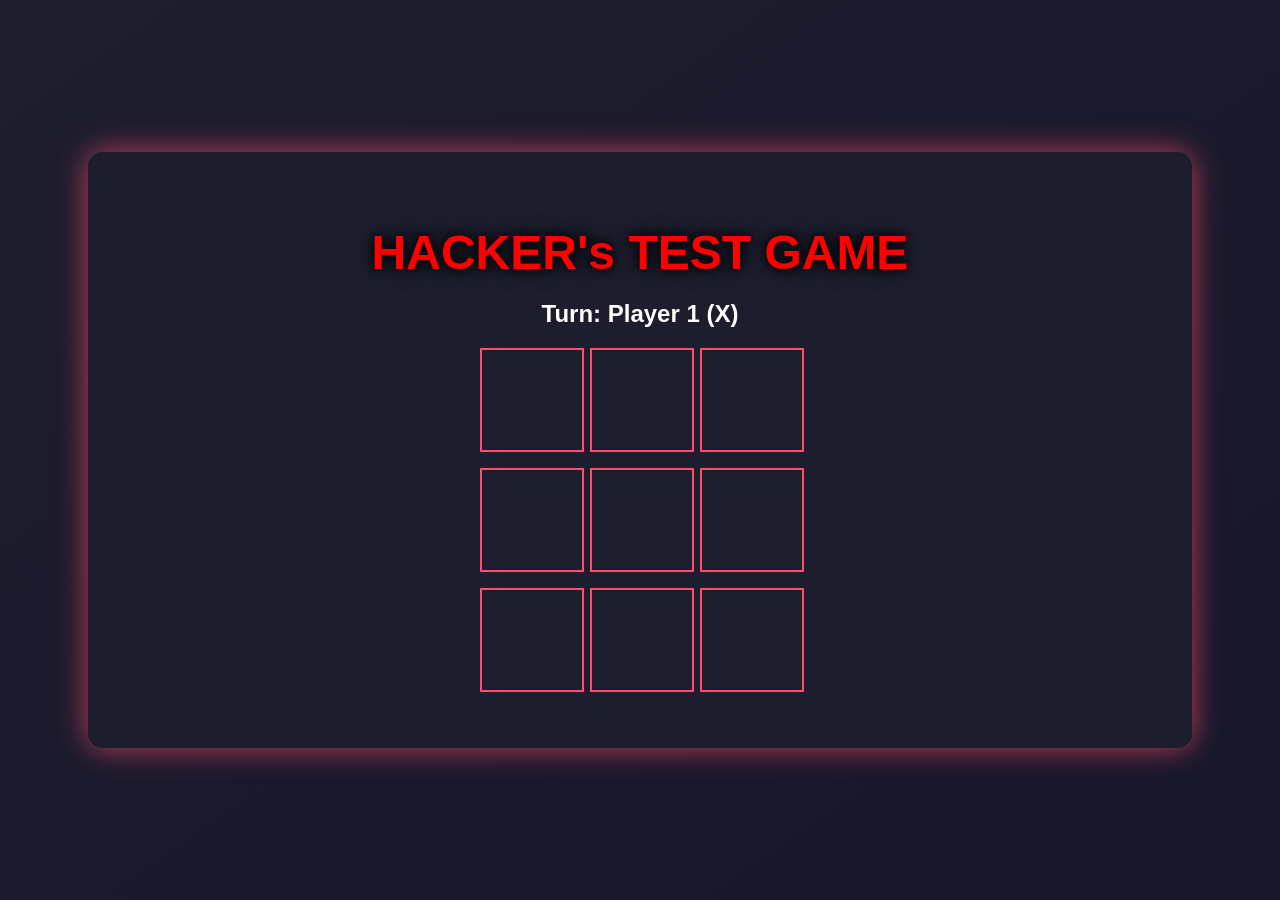
==== game.html @ be31e4d2 "Update game.html" ====
<!DOCTYPE html>
<html lang="en">
<head>
  <meta charset="UTF-8">
  <meta name="viewport" content="width=device-width, initial-scale=1.0">
  <title>HACKER's TEST GAME</title>
  <link rel="stylesheet" href="styles.css">
</head>
<body>
  <div class="container">
    <h1 id="game-title">HACKER's TEST GAME</h1>
    <h2 id="turn-indicator"></h2>

    <!-- Game Board -->
    <div id="game-board">
      <div class="cell" data-index="0" onclick="handleCellClick(0)"></div>
      <div class="cell" data-index="1" onclick="handleCellClick(1)"></div>
      <div class="cell" data-index="2" onclick="handleCellClick(2)"></div>
      <div class="cell" data-index="3" onclick="handleCellClick(3)"></div>
      <div class="cell" data-index="4" onclick="handleCellClick(4)"></div>
      <div class="cell" data-index="5" onclick="handleCellClick(5)"></div>
      <div class="cell" data-index="6" onclick="handleCellClick(6)"></div>
      <div class="cell" data-index="7" onclick="handleCellClick(7)"></div>
      <div class="cell" data-index="8" onclick="handleCellClick(8)"></div>
    </div>

    <!-- Game Status -->
    <p id="game-status"></p>

    <!-- Win Status Container -->
    <div id="win-container">
      <p id="winner-message"></p>
      <button onclick="restartGame()">Restart Game</button>
      <button onclick="goToMainMenu()">Go to Main Menu</button>
    </div>

<!-- JavaScript -->
  <script>
    const board = Array(9).fill(null);
    let currentPlayer = 'X';
    let gameActive = true;
    let computerThinking = false; // Prevent input during computer's turn
  
    const turnIndicator = document.getElementById('turn-indicator');
    const gameStatus = document.getElementById('game-status');
    const cells = document.querySelectorAll('.cell');
    const winContainer = document.getElementById('win-container');
    const winnerMessage = document.getElementById('winner-message');
  
    const winningCombinations = [
      [0, 1, 2],
      [3, 4, 5],
      [6, 7, 8],
      [0, 3, 6],
      [1, 4, 7],
      [2, 5, 8],
      [0, 4, 8],
      [2, 4, 6],
    ];
  
    let player1Name = localStorage.getItem('player1') || 'Player 1';
    let player2Name = localStorage.getItem('player2') || 'Player 2';
    const gameMode = localStorage.getItem('gameMode') || 'player'; // Default to 'player'
  
    function setGameInfo() {
      turnIndicator.textContent = `Turn: ${player1Name} (X)`;
    }
  
    function handleCellClick(index) {
      if (!gameActive || computerThinking || board[index]) return;
  
      // Player or computer makes a move
      board[index] = currentPlayer;
      cells[index].textContent = currentPlayer;
      cells[index].classList.add(currentPlayer === 'X' ? 'neon-x' : 'neon-o');
  
      if (checkWin(currentPlayer)) {
        gameStatus.textContent = `${currentPlayer === 'X' ? player1Name : player2Name} Wins! 🎉`;
        winnerMessage.textContent = `${currentPlayer === 'X' ? player1Name : player2Name} Wins! 🎉`;
        winContainer.style.display = 'flex';
        gameActive = false;
        return;
      }
  
      if (board.every(cell => cell !== null)) {
        gameStatus.textContent = `It's a Draw!`;
        winnerMessage.textContent = `It's a Draw!`;
        winContainer.style.display = 'flex';
        gameActive = false;
        return;
      }
  
      currentPlayer = currentPlayer === 'X' ? 'O' : 'X';
      turnIndicator.textContent = `Turn: ${currentPlayer === 'X' ? player1Name : player2Name} (${currentPlayer})`;
  
      // Trigger computer move if gameMode is 'computer' and it's the computer's turn
      if (gameMode === 'computer' && currentPlayer === 'O') {
        computerThinking = true;
        setTimeout(computerMove, 500); // Delay for computer move
      }
    }
  
    function checkWin(player) {
      return winningCombinations.some(combination =>
        combination.every(index => board[index] === player)
      );
    }
  
    function computerMove() {
      let bestMove = -1;
      let bestValue = -Infinity;
  
      // Find the best move using Minimax
      for (let i = 0; i < 9; i++) {
        if (board[i] === null) {
          board[i] = 'O';
          let moveValue = minimax(board, 0, false);
          board[i] = null;
  
          if (moveValue > bestValue) {
            bestValue = moveValue;
            bestMove = i;
          }
        }
      }
  
      // Make the move
      board[bestMove] = 'O';
      cells[bestMove].textContent = 'O';
      cells[bestMove].classList.add('neon-o');
  
      // Reset computer thinking and continue game
      computerThinking = false;
      currentPlayer = 'X'; // Switch back to player
      turnIndicator.textContent = `Turn: ${player1Name} (X)`;
  
      if (checkWin('O')) {
        gameStatus.textContent = `${player2Name} Wins! 🎉`;
        winnerMessage.textContent = `${player2Name} Wins! 🎉`;
        winContainer.style.display = 'flex';
        gameActive = false;
        return;
      }
  
      if (board.every(cell => cell !== null)) {
        gameStatus.textContent = `It's a Draw!`;
        winnerMessage.textContent = `It's a Draw!`;
        winContainer.style.display = 'flex';
        gameActive = false;
      }
    }
  
    function minimax(board, depth, isMaximizing) {
      const scores = { 'X': -10, 'O': 10, 'draw': 0 };
      let winner = checkWinner(board);
  
      if (winner) return scores[winner];
      if (board.every(cell => cell !== null)) return scores['draw'];
  
      let bestScore = isMaximizing ? -Infinity : Infinity;
      let comparator = isMaximizing ? Math.max : Math.min;
  
      for (let i = 0; i < 9; i++) {
        if (board[i] === null) {
          board[i] = isMaximizing ? 'O' : 'X';
          let score = minimax(board, depth + 1, !isMaximizing);
          board[i] = null;
          bestScore = comparator(score, bestScore);
        }
      }
      return bestScore;
    }
  
    function checkWinner(board) {
      for (const combination of winningCombinations) {
        const [a, b, c] = combination;
        if (board[a] && board[a] === board[b] && board[a] === board[c]) {
          return board[a];
        }
      }
      return null;
    }
  
    function restartGame() {
      board.fill(null);
      currentPlayer = 'X';
      gameActive = true;
      computerThinking = false;
      turnIndicator.textContent = `Turn: ${player1Name} (X)`;
      gameStatus.textContent = '';
      cells.forEach(cell => {
        cell.textContent = '';
        cell.classList.remove('neon-x', 'neon-o');
      });
      winContainer.style.display = 'none';
    }
  
    // Initialize Game
    setGameInfo();
  </script>  
</body>
</html>
---- styles.css ----
:root {
    --neon-color: #ff4d6d;
    --neon-glow: rgba(255, 77, 109, 0.7);
    --background-gradient: linear-gradient(to bottom right, #1e1e2f, #16162a);
    --button-hover: #ff4d6d;
    --cell-hover: rgba(255, 77, 109, 0.5);
}

body {
    margin: 0;
    padding: 0;
    font-family: "Arial", sans-serif;
    background: var(--background-gradient);
    color: white;
    display: flex;
    justify-content: center;
    align-items: center;
    min-height: 100vh;
    overflow: hidden;
}

.container {
    width: 80%;
    max-width: 1200px;
    background: rgba(30, 30, 47, 0.95);
    padding: 40px;
    border-radius: 15px;
    box-shadow: 0 0 30px var(--neon-glow);
    text-align: center;
}

h1 {
    font-size: 3rem;
    margin-bottom: 20px;
    color: red; /* Changed to red */
    text-shadow: 0 0 10px black, 0 0 20px black; /* Changed shadow to black */
}

.selection h2 {
    font-size: 1.8rem;
    margin-bottom: 20px;
    text-transform: uppercase;
    letter-spacing: 2px;
}

.mode-buttons button {
    font-size: 1.5rem;
    margin: 10px;
    padding: 15px 30px;
    background: transparent;
    color: var(--neon-color);
    border: 2px solid var(--neon-color);
    border-radius: 8px;
    cursor: pointer;
    transition: all 0.3s ease-in-out;
    text-transform: uppercase;
    letter-spacing: 2px;
}

.mode-buttons button:hover {
    background: var(--neon-color);
    color: #111;
    box-shadow: 0 0 15px var(--neon-glow);
    transform: scale(1.1);
}

.mode-buttons button.selected {
    background: var(--button-hover);
    border-color: var(--button-hover);
    box-shadow: 0 0 15px var(--button-hover);
}

input[type="text"] {
    width: 60%;
    max-width: 500px;
    margin: 15px auto;
    padding: 15px;
    font-size: 1.2rem;
    border: 2px solid var(--neon-color);
    border-radius: 8px;
    background: rgba(0, 0, 0, 0.7);
    color: white;
    outline: none;
    transition: all 0.3s ease-in-out;
}

input[type="text"]:focus {
    border-color: var(--button-hover);
    box-shadow: 0 0 10px var(--neon-glow);
}

/* Start Button */
button.start {
    margin-top: 20px;
    font-size: 1.5rem;
    padding: 15px 30px;
    background: var(--neon-color);
    border: none;
    border-radius: 10px;
    color: #111;
    cursor: pointer;
    text-transform: uppercase;
    letter-spacing: 3px;
    transition: all 0.3s ease-in-out;
    box-shadow: 0 0 20px var(--neon-glow);
}

/* Start Button Hover Effect */
button.start:hover {
    background: #ff4d6d;
    color: #fff;
    box-shadow: 0 0 30px #ff4d6d;
    transform: scale(1.1);
}

/* Restart Button */
button.restart {
    margin-top: 20px;
    font-size: 1.5rem;
    padding: 15px 30px;
    background: var(--neon-color);
    border: none;
    border-radius: 10px;
    color: #111;
    cursor: pointer;
    text-transform: uppercase;
    letter-spacing: 3px;
    transition: all 0.3s ease-in-out;
    box-shadow: 0 0 20px var(--neon-glow);
}

button.restart:hover {
    background: var(--button-hover);
    box-shadow: 0 0 30px var(--button-hover);
    transform: scale(1.1);
}

/* Game Board */
#game-board {
    display: grid;
    grid-template-columns: repeat(3, 100px);
    grid-template-rows: repeat(3, 100px);
    grid-column-gap: 10px;
    grid-row-gap: 20px;
    margin: 20px auto;
    max-width: 320px;
}

.cell {
    width: 100px;
    height: 100px;
    display: flex;
    justify-content: center;
    align-items: center;
    background: rgba(30, 30, 47, 0.9);
    border: 2px solid var(--neon-color);
    font-size: 2rem;
    color: white;
    cursor: pointer;
    transition: all 0.3s ease-in-out;
}

.cell:hover {
    background: var(--cell-hover);
}

.neon-x {
    color: #ff4d6d;
    text-shadow: 0 0 10px #ff4d6d, 0 0 20px #ff4d6d;
}

.neon-o {
    color: #00ff9d;
    text-shadow: 0 0 10px #00ff9d, 0 0 20px #00ff9d;
}

.win {
    animation: blink 0.5s infinite;
}

@keyframes blink {
    0%, 100% {
        opacity: 1;
    }
    50% {
        opacity: 0.5;
    }
}

/* Modal container for win/loss display */
#win-container {
    position: fixed;
    top: 0;
    left: 0;
    width: 100%;
    height: 100%;
    background: rgba(0, 0, 0, 0.5);
    display: none;
    justify-content: center;
    align-items: center;
    flex-direction: column;
    color: white;
    font-size: 24px;
    z-index: 10;
}

#win-container p {
    margin: 10px;
    text-align: center;
}

#win-container button {
    margin: 10px;
    padding: 10px 20px;
    background-color: #4CAF50;
    color: white;
    border: none;
    font-size: 18px;
    cursor: pointer;
    border-radius: 5px;
}

#win-container button:hover {
    background-color: #45a049;
}
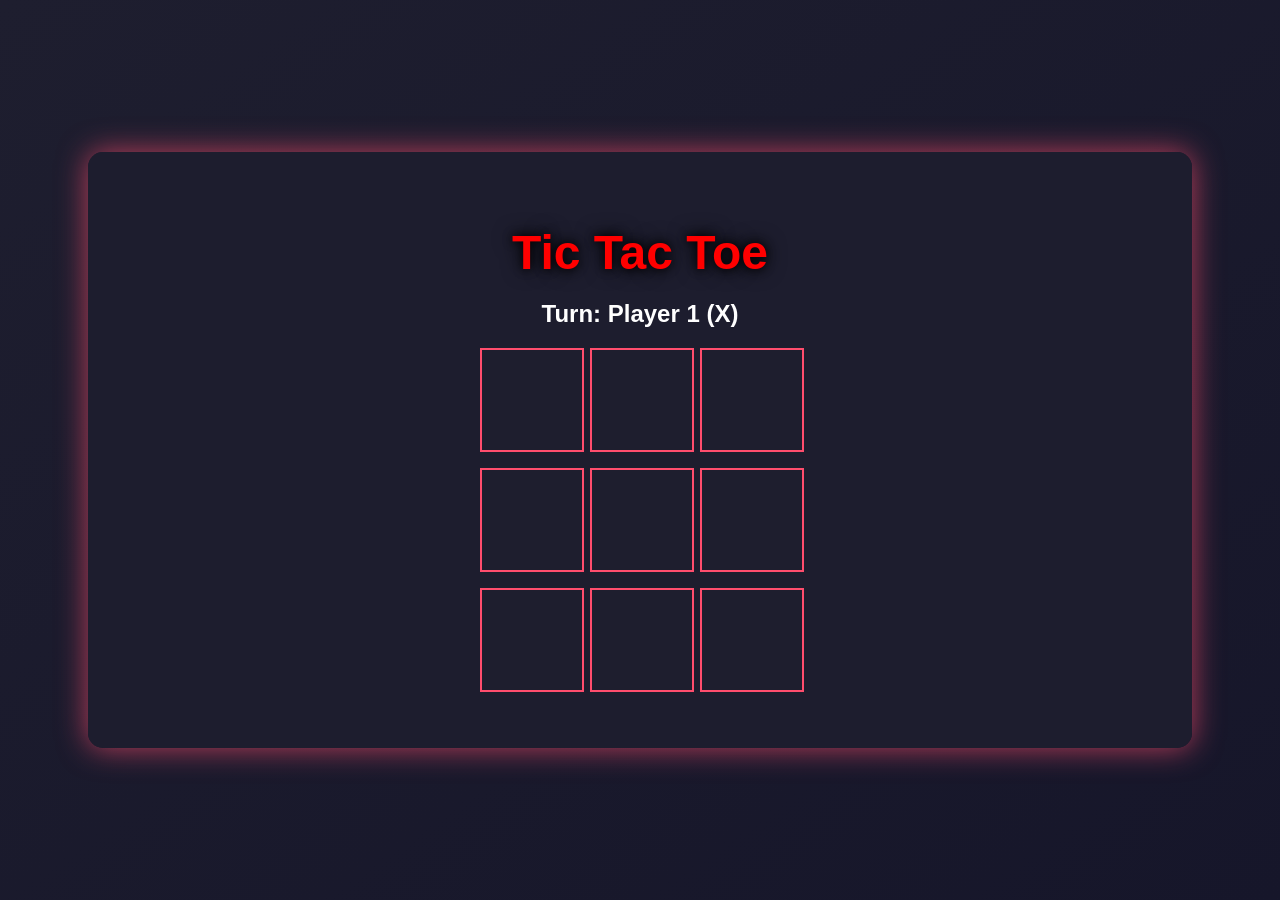
==== commit 74471ca8: "Update game.html" ====
--- a/game.html
+++ b/game.html
@@ -3,12 +3,12 @@
 <head>
   <meta charset="UTF-8">
   <meta name="viewport" content="width=device-width, initial-scale=1.0">
-  <title>HACKER's TEST GAME</title>
+  <title>Tic Tac Toe</title>
   <link rel="stylesheet" href="styles.css">
 </head>
 <body>
   <div class="container">
-    <h1 id="game-title">HACKER's TEST GAME</h1>
+    <h1 id="game-title">Tic Tac Toe</h1>
     <h2 id="turn-indicator"></h2>
 
     <!-- Game Board -->
@@ -194,6 +194,9 @@
       });
       winContainer.style.display = 'none';
     }
+        function goToMainMenu() {
+    window.location.href = 'index.html';
+  }
   
     // Initialize Game
     setGameInfo();
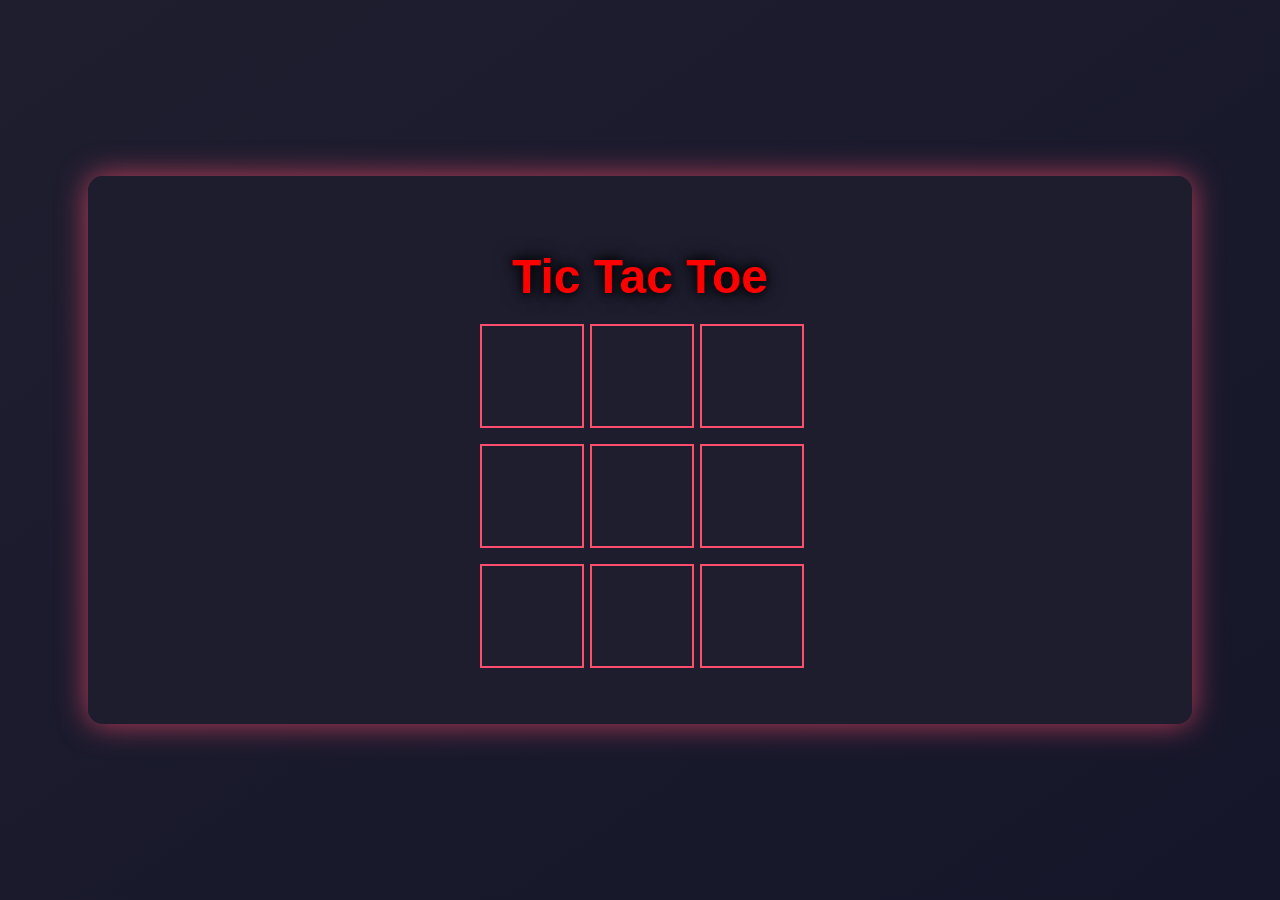
==== commit 68483c60: "Update game.html" ====
--- a/game.html
+++ b/game.html
@@ -47,7 +47,7 @@
     const winContainer = document.getElementById('win-container');
     const winnerMessage = document.getElementById('winner-message');
   
-    const winningCombinations = [
+    <!-- const winningCombinations = [
       [0, 1, 2],
       [3, 4, 5],
       [6, 7, 8],
@@ -56,7 +56,7 @@
       [2, 5, 8],
       [0, 4, 8],
       [2, 4, 6],
-    ];
+    ]; -->
   
     let player1Name = localStorage.getItem('player1') || 'Player 1';
     let player2Name = localStorage.getItem('player2') || 'Player 2';
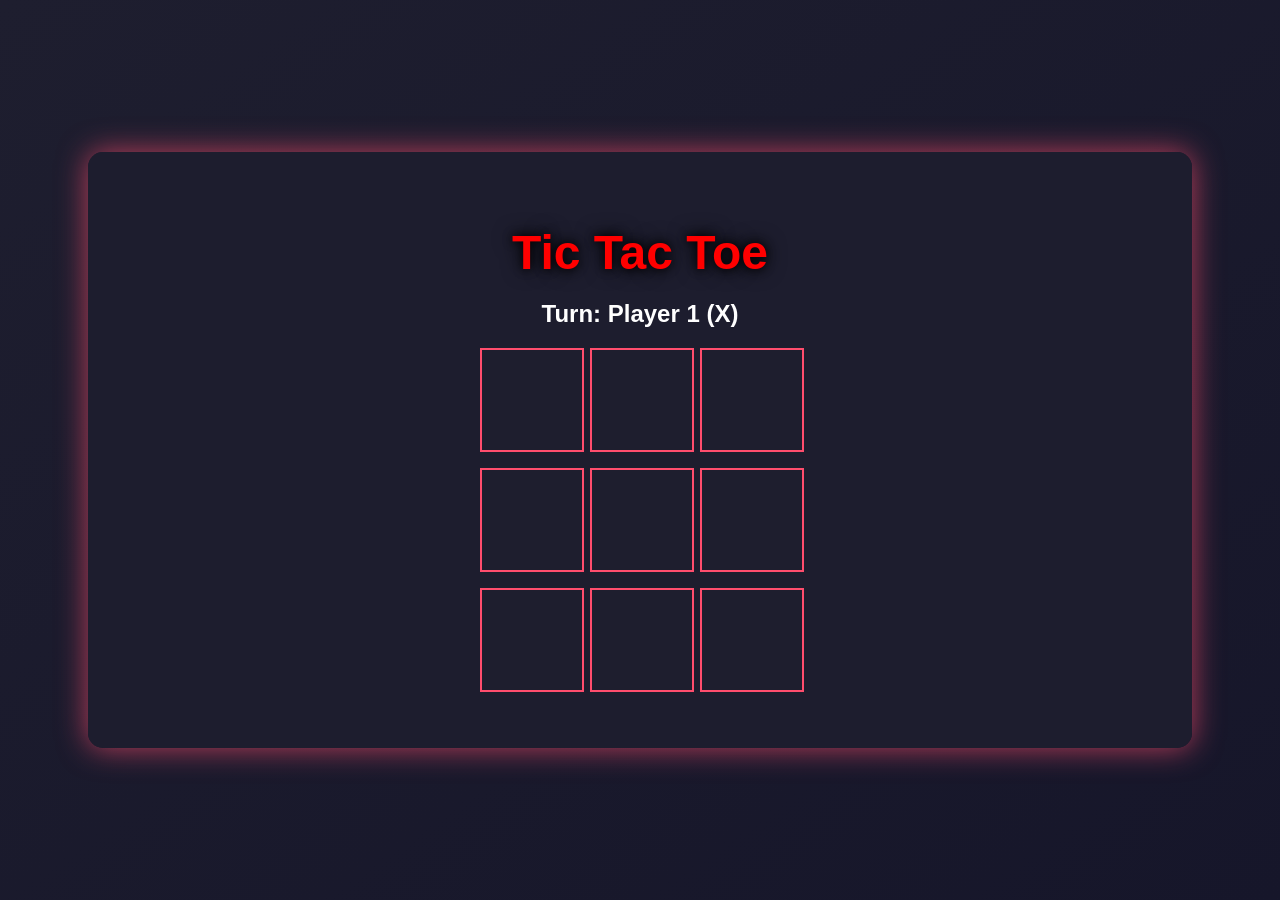
==== commit a76c7e02: "Update game.html" ====
--- a/game.html
+++ b/game.html
@@ -47,7 +47,7 @@
     const winContainer = document.getElementById('win-container');
     const winnerMessage = document.getElementById('winner-message');
   
-    <!-- const winningCombinations = [
+ const winningCombinations = [
       [0, 1, 2],
       [3, 4, 5],
       [6, 7, 8],
@@ -56,7 +56,7 @@
       [2, 5, 8],
       [0, 4, 8],
       [2, 4, 6],
-    ]; -->
+    ];
   
     let player1Name = localStorage.getItem('player1') || 'Player 1';
     let player2Name = localStorage.getItem('player2') || 'Player 2';
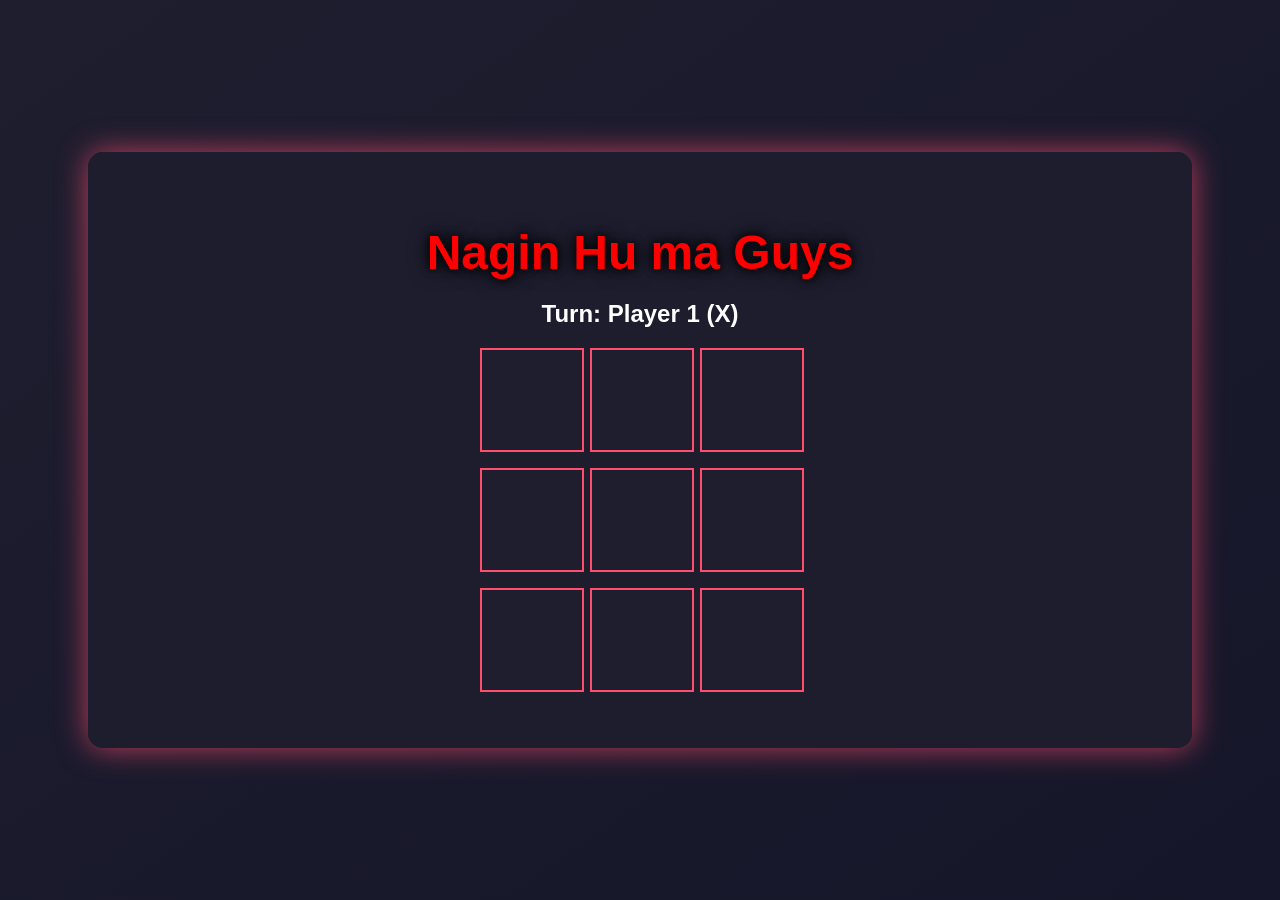
==== commit bb906931: "Update game.html" ====
--- a/game.html
+++ b/game.html
@@ -8,7 +8,7 @@
 </head>
 <body>
   <div class="container">
-    <h1 id="game-title">Tic Tac Toe</h1>
+    <h1 id="game-title">Nagin Hu ma Guys</h1>
     <h2 id="turn-indicator"></h2>
 
     <!-- Game Board -->
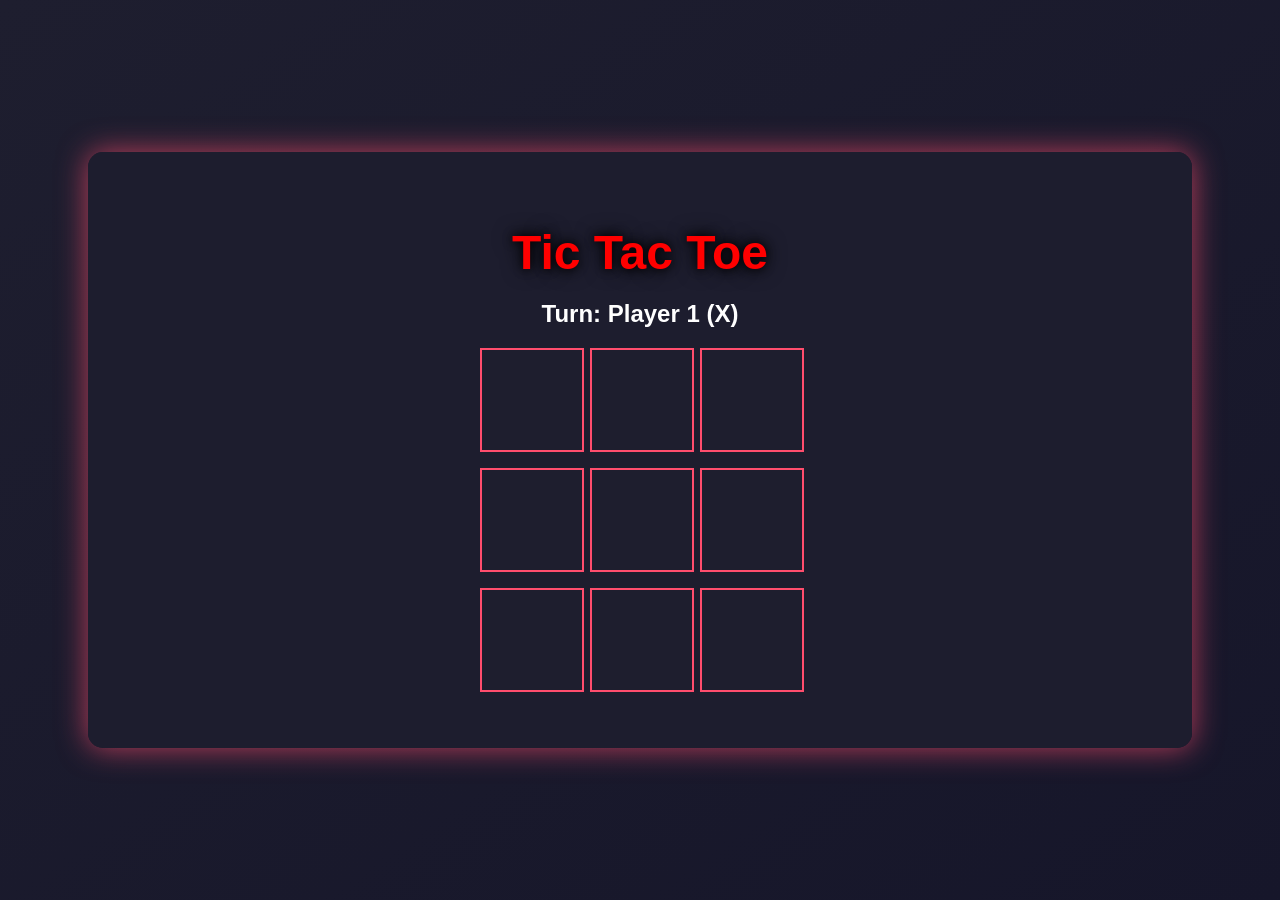
==== commit 559da27d: "Update game.html" ====
--- a/game.html
+++ b/game.html
@@ -8,7 +8,7 @@
 </head>
 <body>
   <div class="container">
-    <h1 id="game-title">Nagin Hu ma Guys</h1>
+    <h1 id="game-title">Tic Tac Toe</h1>
     <h2 id="turn-indicator"></h2>
 
     <!-- Game Board -->
